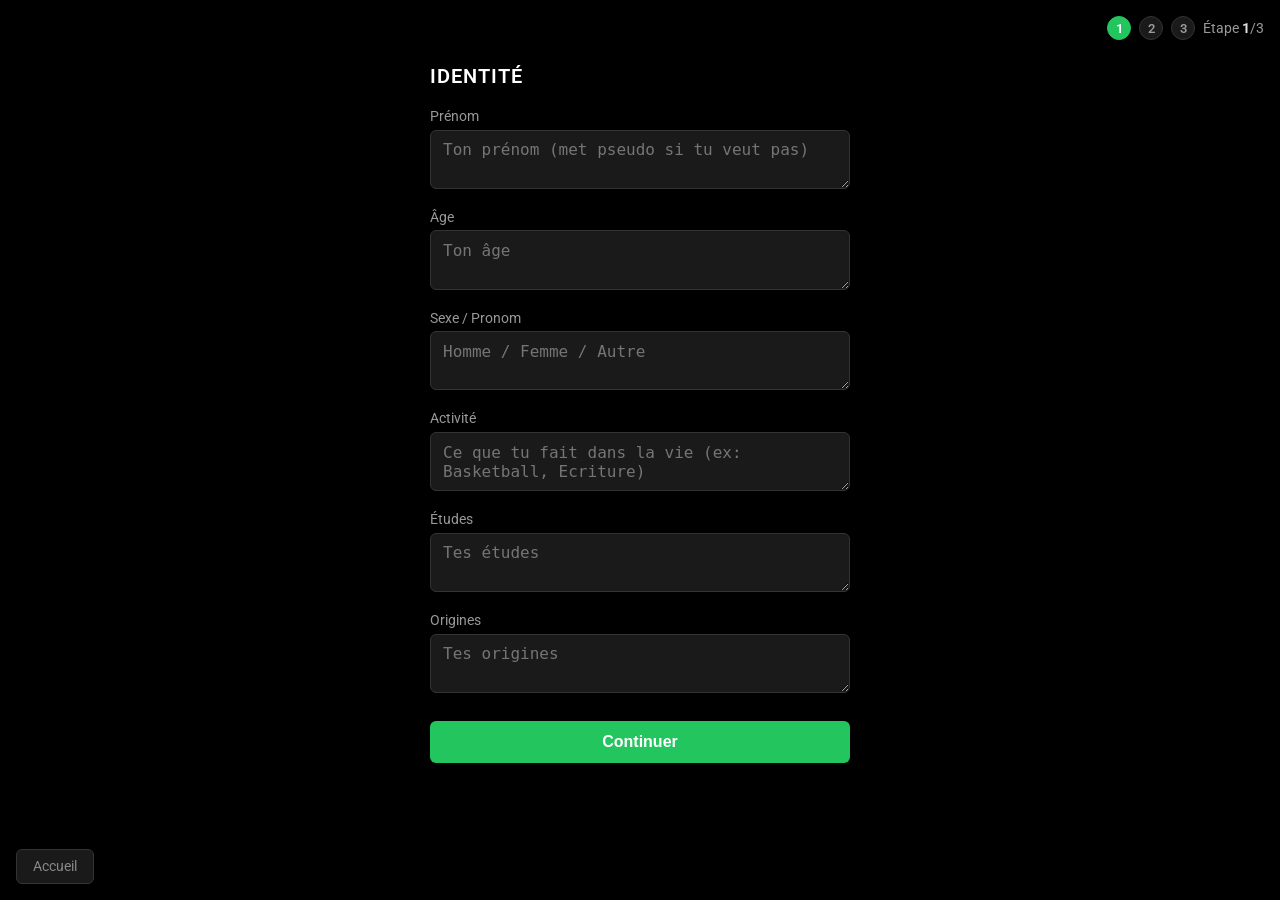
==== formulaire.html @ b0d8ebc5 "Add files via upload" ====
<!DOCTYPE html>
<html lang="fr">
<head>
  <meta charset="UTF-8">
  <meta name="viewport" content="width=device-width, initial-scale=1.0">
  <title>Archi-Lourd Présentation</title>
  <link rel="preconnect" href="https://fonts.googleapis.com">
  <link rel="preconnect" href="https://fonts.gstatic.com" crossorigin>
  <link href="https://fonts.googleapis.com/css2?family=Roboto:wght@400;600;700&display=swap" rel="stylesheet">
  <link rel="stylesheet" href="formulaire.css">
</head>
<body>
  <div class="pastilles-etape" id="pastilles-etape" aria-hidden="true">
    <span class="pastille pastille-active" data-etape="1">1</span>
    <span class="pastille" data-etape="2">2</span>
    <span class="pastille" data-etape="3">3</span>
    <span class="pastilles-texte">Étape <strong id="etape-num">1</strong>/3</span>
  </div>
  <button type="button" class="btn-retour" id="btn-retour" title="Revenir à l'identité" aria-label="Revenir à l'identité">
    <svg class="btn-retour-fleche" xmlns="http://www.w3.org/2000/svg" width="20" height="20" viewBox="0 0 24 24" fill="none" stroke="currentColor" stroke-width="2" stroke-linecap="round" stroke-linejoin="round">
      <path d="M19 12H5M12 19l-7-7 7-7"/>
    </svg>
  </button>

  <div id="vue-identite" class="vue">
    <section class="identite">
      <h2>Identité</h2>
      <div class="champ">
        <label for="prenom">Prénom</label>
        <textarea id="prenom" name="prenom" placeholder="Ton prénom (met pseudo si tu veut pas)" rows="2"></textarea>
      </div>
      <div class="champ">
        <label for="age">Âge</label>
        <textarea id="age" name="age" placeholder="Ton âge" rows="2"></textarea>
      </div>
      <div class="champ">
        <label for="sexe-pronom">Sexe / Pronom</label>
        <textarea id="sexe-pronom" name="sexe_pronom" placeholder="Homme / Femme / Autre" rows="2"></textarea>
      </div>
      <div class="champ">
        <label for="activite">Activité</label>
        <textarea id="activite" name="activite" placeholder="Ce que tu fait dans la vie (ex: Basketball, Ecriture)" rows="2"></textarea>
      </div>
      <div class="champ">
        <label for="etudes">Études</label>
        <textarea id="etudes" name="etudes" placeholder="Tes études" rows="2"></textarea>
      </div>
      <div class="champ">
        <label for="origines">Origines</label>
        <textarea id="origines" name="origines" placeholder="Tes origines"></textarea>
      </div>
      <button type="button" class="btn-confirmer" data-vue="identite">Continuer</button>
    </section>
  </div>

  <div id="vue-personnalite" class="vue vue-cachee">
    <section class="personnalite">
      <h2>Personnalité</h2>
      <div class="champ">
        <label for="qualites">Qualités</label>
        <textarea id="qualites" name="qualites" placeholder="Tes qualités"></textarea>
      </div>
      <div class="champ">
        <label for="defauts">Défauts</label>
        <textarea id="defauts" name="defauts" placeholder="Tes défauts (soit honnête, dit tous)"></textarea>
      </div>
      <div class="champ">
        <label for="passions">Passions</label>
        <textarea id="passions" name="passions" placeholder="Tes passions (Pas un truc comme Voyager ou autre chose générique, une vraie passion)"></textarea>
      </div>
      <button type="button" class="btn-confirmer" data-vue="personnalite">Continuer</button>
    </section>
  </div>

  <div id="vue-objectifs" class="vue vue-cachee">
    <section class="objectifs">
      <h2>Objectifs</h2>
      <div class="champ">
        <label for="objectif-mois">Sur un mois</label>
        <textarea id="objectif-mois" name="objectif_mois" placeholder="Objectifs sur un mois"></textarea>
      </div>
      <div class="champ">
        <label for="objectif-an">Sur un an</label>
        <textarea id="objectif-an" name="objectif_an" placeholder="Objectifs sur un an"></textarea>
      </div>
      <div class="champ">
        <label for="objectif-vie">Dans la vie</label>
        <textarea id="objectif-vie" name="objectif_vie" placeholder="Objectifs dans la vie"></textarea>
      </div>
      <div class="champ">
        <label for="objectif-autres">Autres</label>
        <textarea id="objectif-autres" name="objectif_autres" placeholder="Autres objectifs"></textarea>
      </div>
      <button type="button" class="btn-confirmer" data-vue="objectifs">Confirmer</button>
    </section>
  </div>

  <div class="modal-overlay" id="modal-champ-vide" aria-hidden="true">
    <div class="modal-card">
      <p class="modal-card-texte">Une zone de texte n'a pas été remplie.</p>
      <p class="modal-card-question">Voulez-vous la remplir ou passer à la suite ?</p>
      <div class="modal-card-boutons">
        <button type="button" class="modal-btn modal-btn-reecrire" id="modal-btn-reecrire">Réécrire</button>
        <button type="button" class="modal-btn modal-btn-suite" id="modal-btn-suite">Passer à la suite</button>
      </div>
    </div>
  </div>

  <div id="vue-resultat" class="vue vue-cachee">
    <div class="resultat-contenu">
      <p class="resultat-invite">Cliquer sur le bloc ci-dessous pour copier le texte.</p>
      <label class="label-copier" id="label-copier" title="Cliquer pour copier"></label>
      <span class="label-copier-feedback" id="label-copier-feedback" aria-live="polite">Copié !</span>
    </div>
    <p class="message-discord">Si vous avez une idée pour améliorer le site, envoyez un DM à @thermonuclearxorgate sur Discord.</p>
  </div>

  <a href="index.html" class="btn-accueil">Accueil</a>
  <script src="formulaire.js"></script>
</body>
</html>
---- formulaire.css ----
* { margin: 0; padding: 0; box-sizing: border-box; }

html, body {
  width: 100%;
  min-height: 100%;
  background: #000;
  color: #e0e0e0;
  font-family: 'Roboto', sans-serif;
  padding: 2rem;
}

.vue-cachee {
  display: none;
}

.btn-retour {
  position: fixed;
  top: 1rem;
  left: 1rem;
  width: 2.5rem;
  height: 2.5rem;
  padding: 0;
  display: none;
  align-items: center;
  justify-content: center;
  background: #1a1a1a;
  border: 1px solid #333;
  border-radius: 6px;
  color: #e0e0e0;
  font-size: 1.25rem;
  cursor: pointer;
  z-index: 10;
}

.btn-retour.visible {
  display: flex;
}

.btn-retour:hover {
  background: #2a2a2a;
  border-color: #555;
}

.pastilles-etape {
  position: fixed;
  top: 1rem;
  right: 1rem;
  display: flex;
  align-items: center;
  gap: 0.5rem;
  z-index: 10;
}

.pastilles-etape.cachee {
  display: none;
}

.pastille {
  width: 1.5rem;
  height: 1.5rem;
  display: inline-flex;
  align-items: center;
  justify-content: center;
  background: #1a1a1a;
  border: 1px solid #333;
  border-radius: 50%;
  color: #999;
  font-size: 0.8rem;
  font-weight: 600;
}

.pastille.pastille-active {
  background: #22c55e;
  border-color: #22c55e;
  color: #fff;
}

.pastilles-texte {
  font-size: 0.9rem;
  color: #999;
}

.pastilles-texte strong {
  color: #e0e0e0;
}

/* Sections formulaire : styles communs */
.identite,
.personnalite,
.objectifs {
  max-width: 420px;
  margin: 0 auto;
}

.identite h2,
.personnalite h2,
.objectifs h2 {
  color: #fff;
  font-size: 1.25rem;
  font-weight: 600;
  margin-bottom: 1.25rem;
  letter-spacing: 0.05em;
  text-transform: uppercase;
}

.identite .champ,
.personnalite .champ,
.objectifs .champ {
  margin-bottom: 1rem;
}

.identite label,
.personnalite label,
.objectifs label {
  display: block;
  font-size: 0.85rem;
  color: #999;
  margin-bottom: 0.35rem;
}

.identite input,
.identite textarea,
.personnalite input,
.personnalite textarea,
.objectifs input,
.objectifs textarea {
  width: 100%;
  padding: 0.6rem 0.75rem;
  background: #1a1a1a;
  border: 1px solid #333;
  border-radius: 6px;
  color: #e0e0e0;
  font-size: 1rem;
}

.identite input:focus,
.identite textarea:focus,
.personnalite input:focus,
.personnalite textarea:focus,
.objectifs input:focus,
.objectifs textarea:focus {
  outline: none;
  border-color: #555;
}

.identite textarea,
.personnalite textarea,
.objectifs textarea {
  min-height: 44px;
  resize: vertical;
}

.identite .btn-confirmer,
.personnalite .btn-confirmer,
.objectifs .btn-confirmer {
  width: 100%;
  margin-top: 0.5rem;
  padding: 0.75rem 1rem;
  background: #22c55e;
  color: #fff;
  border: none;
  border-radius: 6px;
  font-size: 1rem;
  font-weight: 600;
  cursor: pointer;
}

.identite .btn-confirmer:hover,
.personnalite .btn-confirmer:hover,
.objectifs .btn-confirmer:hover {
  background: #16a34a;
}

.identite .btn-confirmer--erreur,
.personnalite .btn-confirmer--erreur,
.objectifs .btn-confirmer--erreur {
  background: #dc2626 !important;
}

.identite .btn-confirmer--erreur:hover,
.personnalite .btn-confirmer--erreur:hover,
.objectifs .btn-confirmer--erreur:hover {
  background: #b91c1c !important;
}

.identite .msg-erreur,
.personnalite .msg-erreur,
.objectifs .msg-erreur {
  display: flex;
  align-items: center;
  gap: 0.4rem;
  margin-top: 0.35rem;
  color: #dc2626;
  font-size: 0.85rem;
}

.identite .msg-erreur-icone,
.personnalite .msg-erreur-icone,
.objectifs .msg-erreur-icone {
  display: inline-flex;
  align-items: center;
  justify-content: center;
  width: 1.25rem;
  height: 1.25rem;
  background: #dc2626;
  color: #fff;
  border-radius: 50%;
  font-weight: 700;
  font-size: 0.85rem;
}

.identite .msg-erreur-texte,
.personnalite .msg-erreur-texte,
.objectifs .msg-erreur-texte {
  color: #dc2626;
}

/* Vue résultat */
#vue-resultat .resultat-contenu {
  max-width: 520px;
  margin: 0 auto;
  text-align: center;
}

#vue-resultat .resultat-invite {
  margin-bottom: 0.75rem;
  font-size: 0.95rem;
  color: #999;
}

#vue-resultat .label-copier {
  display: inline-block;
  padding: 0.75rem 1.25rem;
  background: #1a1a1a;
  border: 1px solid #333;
  border-radius: 6px;
  color: #e0e0e0;
  font-size: 1rem;
  cursor: pointer;
  user-select: none;
  white-space: pre;
  text-align: left;
}

#vue-resultat .label-copier:hover {
  border-color: #555;
  background: #252525;
}

#vue-resultat .label-copier-feedback {
  display: block;
  margin-top: 0.75rem;
  font-size: 0.9rem;
  color: #22c55e;
  opacity: 0;
  transition: opacity 0.2s;
}

#vue-resultat .label-copier-feedback.visible {
  opacity: 1;
}

.message-discord {
  position: fixed;
  bottom: 1rem;
  left: 50%;
  transform: translateX(-50%);
  max-width: 90%;
  padding: 0.5rem 1rem;
  font-size: 0.85rem;
  color: #888;
  text-align: center;
  background: rgba(26, 26, 26, 0.9);
  border: 1px solid #333;
  border-radius: 6px;
}

/* Carte modale champ vide */
.modal-overlay {
  display: none;
  position: fixed;
  inset: 0;
  z-index: 100;
  background: rgba(0, 0, 0, 0.7);
  align-items: center;
  justify-content: center;
  padding: 1rem;
}

.modal-overlay.visible {
  display: flex;
}

.modal-card {
  max-width: 360px;
  width: 100%;
  padding: 1.5rem;
  background: #1a1a1a;
  border: 1px solid #333;
  border-radius: 10px;
  text-align: center;
}

.modal-card-texte {
  font-size: 1rem;
  color: #e0e0e0;
  margin-bottom: 0.5rem;
}

.modal-card-question {
  font-size: 0.95rem;
  color: #aaa;
  margin-bottom: 1.25rem;
}

.modal-card-boutons {
  display: flex;
  gap: 0.75rem;
  justify-content: center;
  flex-wrap: wrap;
}

.modal-btn {
  padding: 0.6rem 1.2rem;
  font-size: 0.95rem;
  border-radius: 6px;
  cursor: pointer;
  border: 1px solid #333;
  background: #252525;
  color: #e0e0e0;
}

.modal-btn:hover {
  background: #333;
  border-color: #555;
}

.modal-btn-suite {
  background: #22c55e;
  border-color: #22c55e;
  color: #fff;
}

.modal-btn-suite:hover {
  background: #16a34a;
  border-color: #16a34a;
}

.btn-accueil {
  position: fixed;
  bottom: 1rem;
  left: 1rem;
  padding: 0.5rem 1rem;
  font-size: 0.9rem;
  color: #888;
  text-decoration: none;
  background: #1a1a1a;
  border: 1px solid #333;
  border-radius: 6px;
  z-index: 10;
}
.btn-accueil:hover {
  color: #e0e0e0;
  background: #252525;
  border-color: #555;
}
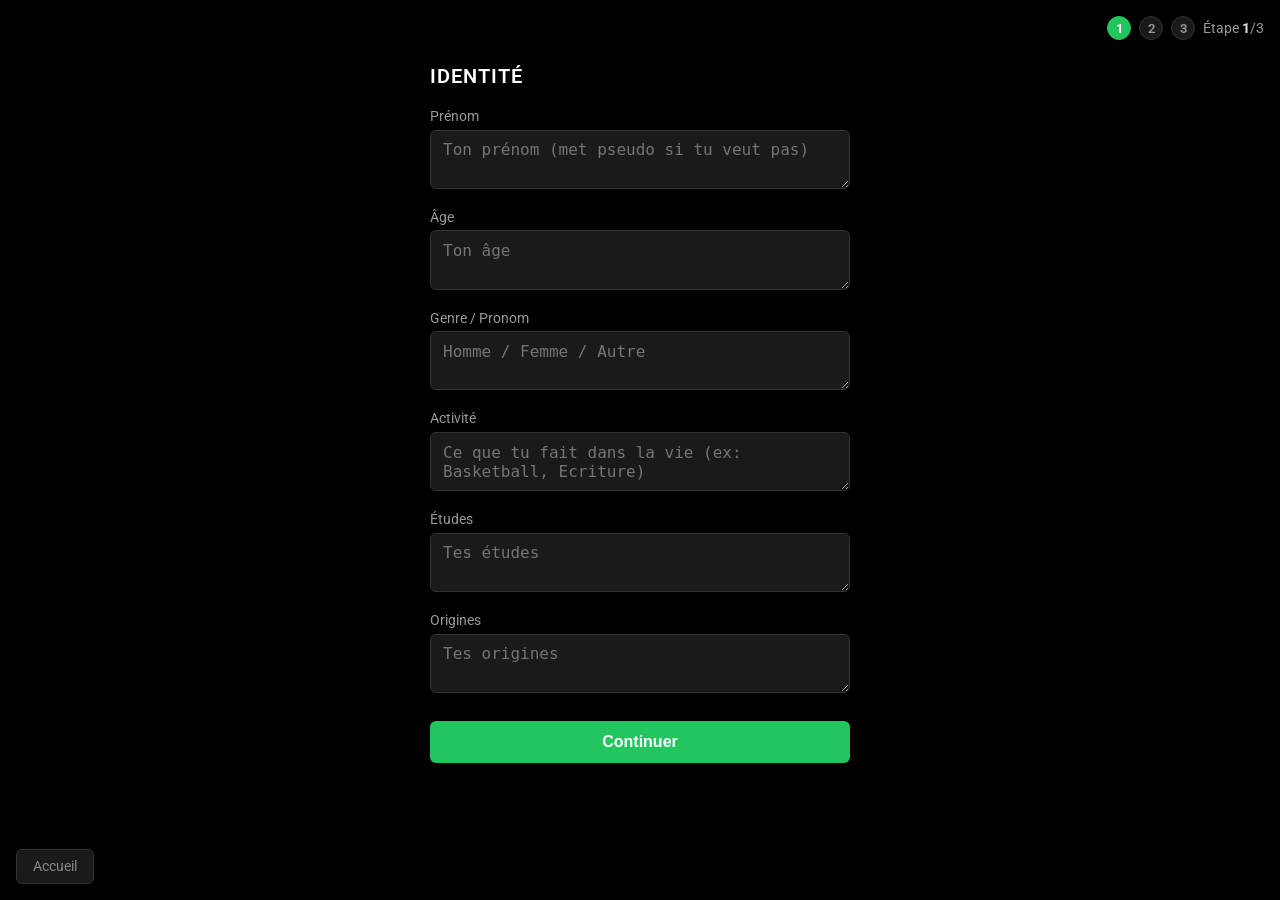
==== commit f44191cd: "Add files via upload" ====
--- a/formulaire.html
+++ b/formulaire.html
@@ -34,8 +34,8 @@
         <textarea id="age" name="age" placeholder="Ton âge" rows="2"></textarea>
       </div>
       <div class="champ">
-        <label for="sexe-pronom">Sexe / Pronom</label>
-        <textarea id="sexe-pronom" name="sexe_pronom" placeholder="Homme / Femme / Autre" rows="2"></textarea>
+        <label for="genre-pronom">Genre / Pronom</label>
+        <textarea id="genre-pronom" name="genre_pronom" placeholder="Homme / Femme / Autre" rows="2"></textarea>
       </div>
       <div class="champ">
         <label for="activite">Activité</label>
--- a/formulaire.css
+++ b/formulaire.css
@@ -358,6 +358,14 @@
   border: 1px solid #333;
   border-radius: 6px;
   z-index: 10;
+  display: inline-flex;
+  align-items: center;
+  gap: 0.4rem;
+}
+.btn-accueil svg {
+  width: 1.1rem;
+  height: 1.1rem;
+  flex-shrink: 0;
 }
 .btn-accueil:hover {
   color: #e0e0e0;
